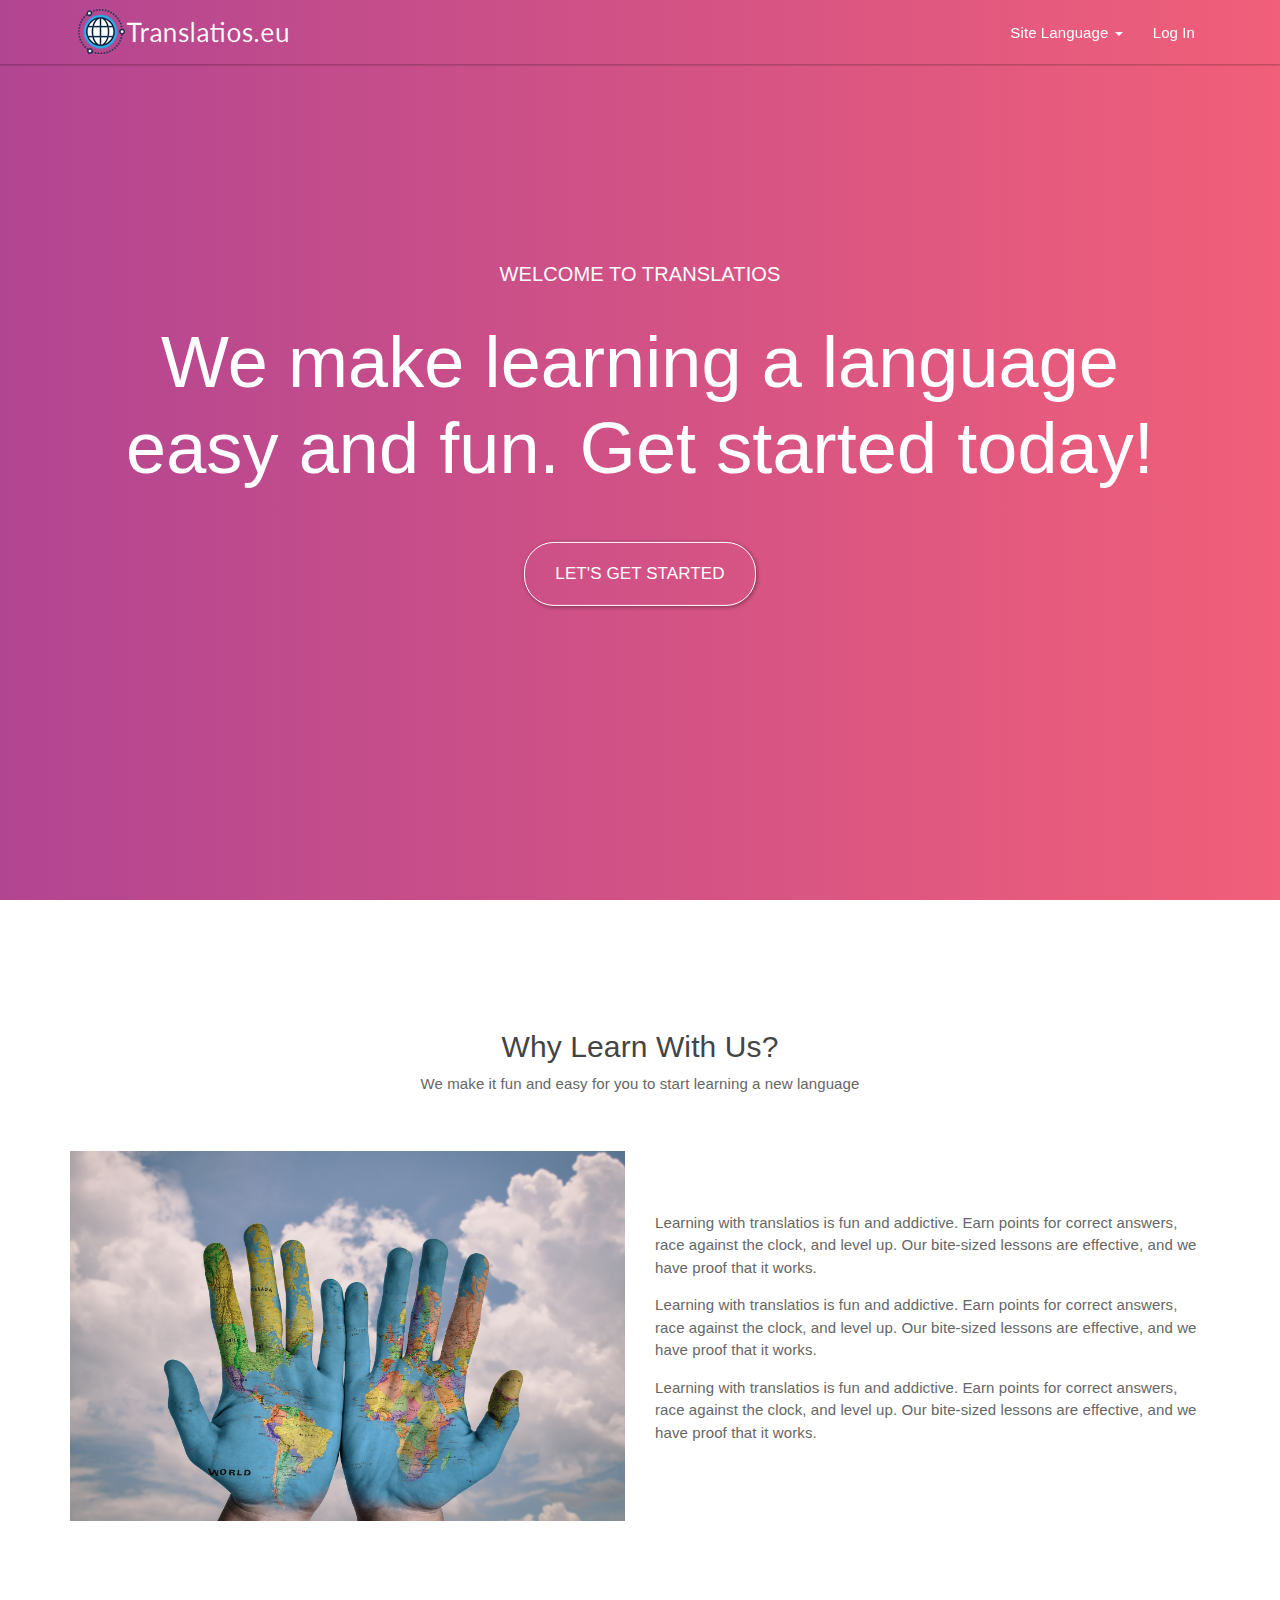
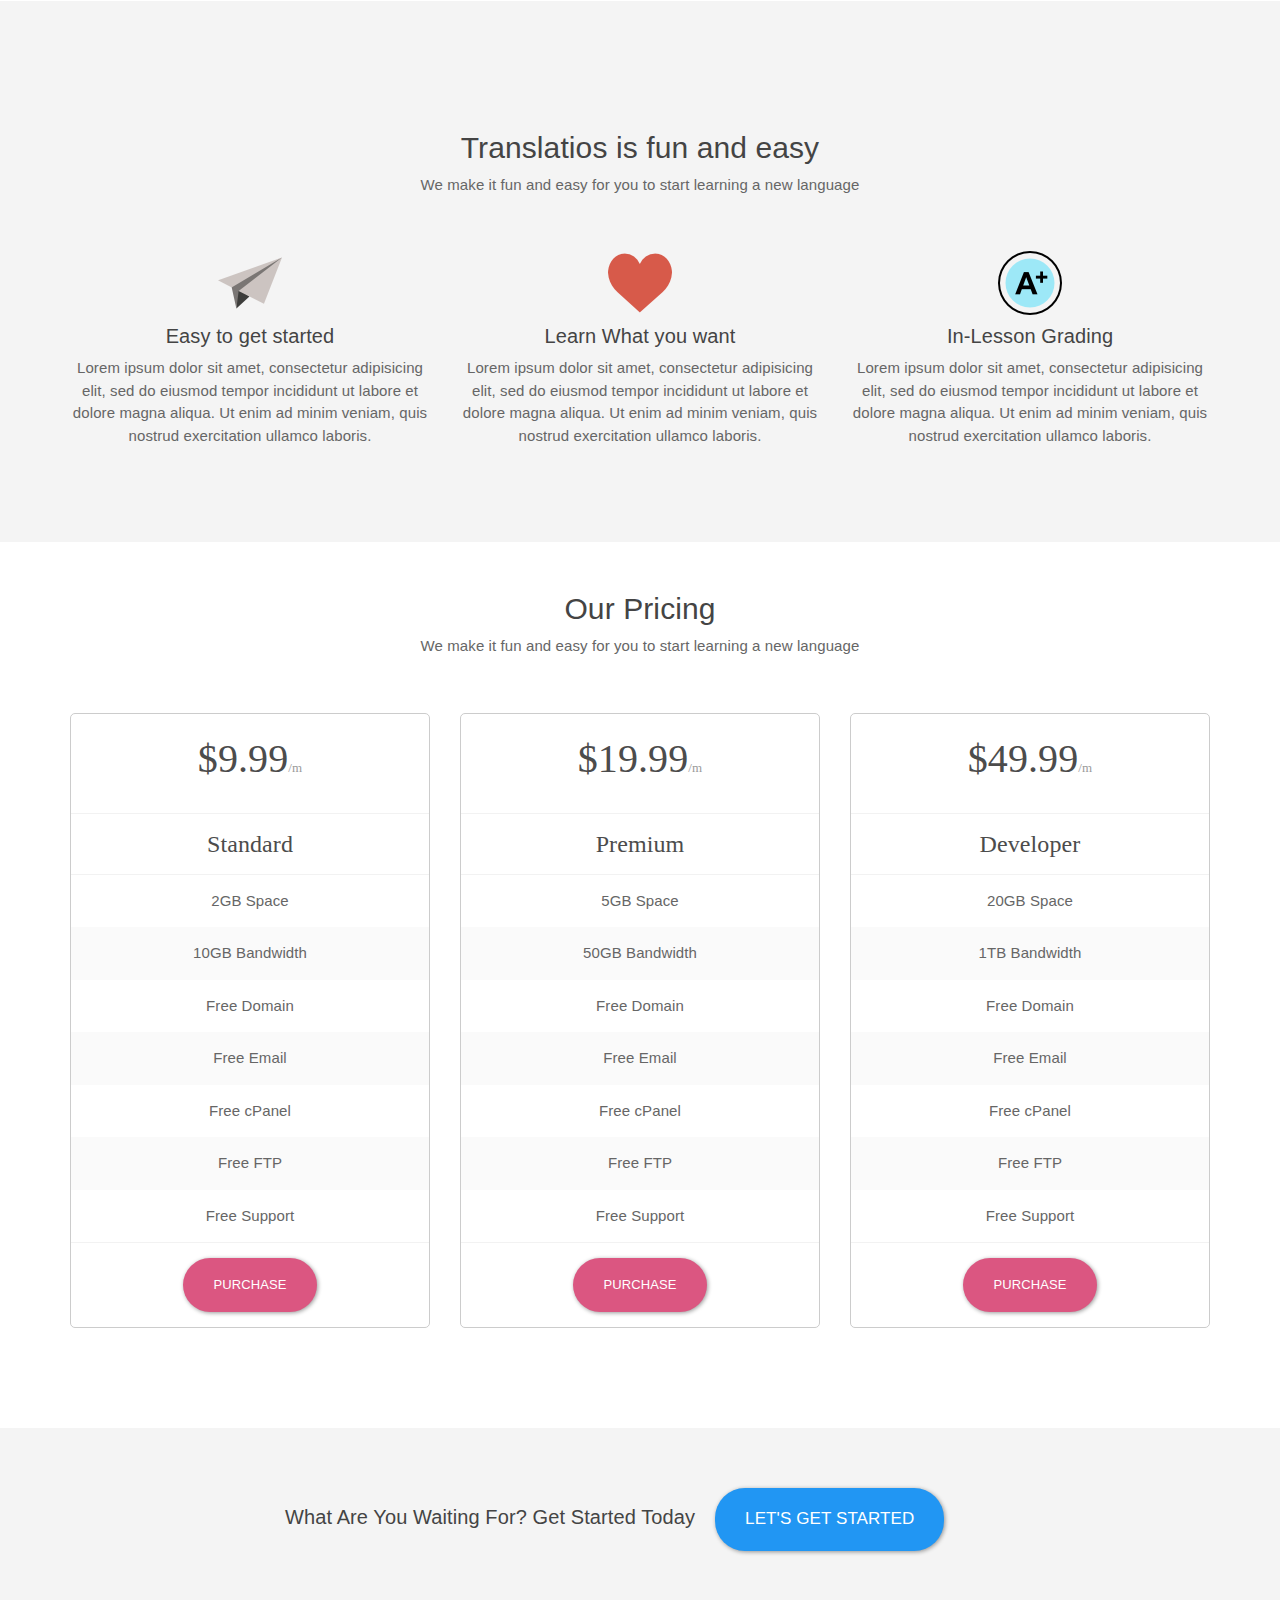
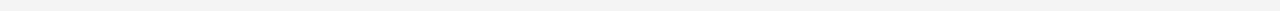
==== index.html @ c290bd88 "Language learning" ====
<!DOCTYPE html>
<html lang="en">
  <head>
    <meta charset="utf-8">
    <meta http-equiv="X-UA-Compatible" content="IE=edge">
    <meta name="viewport" content="width=device-width, initial-scale=1">
    <!-- The above 3 meta tags *must* come first in the head; any other head content must come *after* these tags -->
    <meta name="description" content="plan your sms's. Send when you need. Easy to use">
    <meta name="author" content="site made by yours truly">
    <link rel="icon" href="./favicon.ico/favicon-32x32.png">

    <title>Translatios</title>

    <!-- Bootstrap core CSS -->
    <link href="./bootstrap/css/bootstrap.min.css" rel="stylesheet">


    <!-- Custom styles for this template -->
    <link href="./css/styles.css" rel="stylesheet">
    <link rel="stylesheet" href="https://www.w3schools.com/w3css/4/w3.css">
    <link href="http://code.ionicframework.com/ionicons/2.0.1/css/ionicons.min.css" rel="stylesheet">

    <!-- HTML5 shim and Respond.js for IE8 support of HTML5 elements and media queries -->
    <!--[if lt IE 9]>
      <script src="https://oss.maxcdn.com/html5shiv/3.7.3/html5shiv.min.js"></script>
      <script src="https://oss.maxcdn.com/respond/1.4.2/respond.min.js"></script>
    <![endif]-->
  </head>

  <body>

    <nav class="navbar navbar-default navbar-fixed-top">
      <div class="container">
        <div class="navbar-header">
          <button type="button" class="navbar-toggle collapsed" data-toggle="collapse" data-target="#navbar" aria-expanded="false" aria-controls="navbar">
            <span class="sr-only">Toggle navigation</span>
            <span class="icon-bar"></span>
            <span class="icon-bar"></span>
            <span class="icon-bar"></span>
          </button>
          <a class="navbar-brand" href="#">
            <img src="./img/langhublogo.png">
          </a>
        </div>
        <div id="navbar" class="collapse navbar-collapse pull-right">
          <ul class="nav navbar-nav">
            <li>
                <a class="dropdown-toggle choose-lng" id="dropdownMenu1" data-toggle="dropdown" aria-haspopup="true" aria-expanded="true">
                  Site Language
                  <span class="caret"></span>
                </a>
                <ul class="dropdown-menu" aria-labelledby="dropdownMenu1">
                  <li><a href="#">English</a></li>
                  <li><a href="#">French</a></li>
                  <li><a href="#">Spanish</a></li>
                  <li><a href="#">German</a></li>
                </ul>
            </li>
            <li><a href="#call-to-action" class="smooth">Log In</a></li>
          </ul>
        </div><!--/.nav-collapse -->
      </div>
    </nav>

    <section id="intro">
      <div class="container">
        <div class="row">
            <div class="col-md-12 col-sm-12 col-xs-12 intro-heading text-center">
              <span>Welcome to Translatios</span>
              <h1>We make learning a language <br>easy and fun. Get started today!</h1>
              <a class="btn btn-lg btn-default btn-get-started">Let's Get Started</a>
            </div>
            <div class="col-md-8 col-sm-12 col-xs-12 want-to-learn hidecontent">
              <h2 class="text-center">Please choose a language you want to learn</h2>
              <div class="row-flex">
                  <a href="quiz.html">
                    <div class="card w3-card">
                    <img src="./img/flags/germany.png">
                    <div class="w3-container w3-center">
                      <h4>German</h4>
                      <p>Learn German and speak like germans</p>
                    </div>
                    </div>
                  </a>
                  <a>
                    <div class="card w3-card">
                    <img src="./img/flags/france.png">
                    <div class="w3-container w3-center">
                      <h4>French</h4>
                      <p>Learn French and speak like the french</p>
                    </div>
                    </div>
                  </a>
                  <a>
                    <div class="card w3-card">
                    <img src="./img/flags/spain.png">
                    <div class="w3-container w3-center">
                      <h4>Spanish</h4>
                      <p>Learn Spanish and speak like the spanish</p>
                    </div>
                    </div>
                  </a>
                  <a>
                    <div class="card w3-card">
                    <img src="./img/flags/united-kingdom.png">
                    <div class="w3-container w3-center">
                      <h4>English</h4>
                      <p>Learn English and speak like the english</p>
                    </div>
                    </div>
                  </a>
              </div>
            </div>
        </div>
      </div>
    </section>

    <section id="sec1">
      <div class="container">
        <div class="row">
          <div class="text-center sec-title">
            <h2>Why Learn With Us?</h2>
            <p>We make it fun and easy for you to start learning a new language</p>
          </div>
          <div class="row-flex">
              <div class="col-md-6">
                <img class="img-responsive" src="./img/hands.jpg">
              </div>
              <div class="col-md-6 auto-txt">
                <p>Learning with translatios is fun and addictive. Earn points for correct answers, race against the clock, and level up. Our bite-sized lessons are effective, and we have proof that it works.</p>
                <p>Learning with translatios is fun and addictive. Earn points for correct answers, race against the clock, and level up. Our bite-sized lessons are effective, and we have proof that it works.</p>
                <p>Learning with translatios is fun and addictive. Earn points for correct answers, race against the clock, and level up. Our bite-sized lessons are effective, and we have proof that it works.</p>
              </div>
          </div>  
        </div>
      </div>
    </section>

    <section id="sec2">
      <div class="container">
        <div class="row">
          <div class="text-center sec-title">
            <h2>Translatios is fun and easy</h2>
            <p>We make it fun and easy for you to start learning a new language</p>
          </div>
          <div class="col-md-4 text-center">
            <img src="./img/icons/origami.png">
            <h4>Easy to get started</h4>
            <p>Lorem ipsum dolor sit amet, consectetur adipisicing elit, sed do eiusmod
            tempor incididunt ut labore et dolore magna aliqua. Ut enim ad minim veniam,
            quis nostrud exercitation ullamco laboris.</p>
          </div>
          <div class="col-md-4 text-center">
            <img src="./img/icons/like.png">
            <h4>Learn What you want</h4>
            <p>Lorem ipsum dolor sit amet, consectetur adipisicing elit, sed do eiusmod
            tempor incididunt ut labore et dolore magna aliqua. Ut enim ad minim veniam,
            quis nostrud exercitation ullamco laboris.</p>
          </div>
          <div class="col-md-4 text-center">
            <img src="./img/icons/grades.png">
            <h4>In-Lesson Grading</h4>
            <p>Lorem ipsum dolor sit amet, consectetur adipisicing elit, sed do eiusmod
            tempor incididunt ut labore et dolore magna aliqua. Ut enim ad minim veniam,
            quis nostrud exercitation ullamco laboris.</p>
          </div>
        </div>
      </div>
    </section>

    <section class="pricing" id="pricing">
      <div class="container">
        <div class="row">
          <div class="text-center sec-title">
            <h2>Our Pricing</h2>
            <p>We make it fun and easy for you to start learning a new language</p>
          </div>
          <div class="col-md-4">
            <div class="pricing-table">
              <div class="pricing-header">
                <div class="pt-price">$9.99<small>/m</small></div>
                <div class="pt-name">Standard</div>
              </div>
              <div class="pricing-body">
                <ul>
                  <li><i class="fa fa-check"></i> 2GB Space</li>
                  <li><i class="fa fa-check"></i> 10GB Bandwidth</li>
                  <li><i class="fa fa-check"></i> Free Domain</li>
                  <li><i class="fa fa-times"></i> Free Email</li>
                  <li><i class="fa fa-times"></i> Free cPanel</li>
                  <li><i class="fa fa-times"></i> Free FTP</li>
                  <li><i class="fa fa-times"></i> Free Support</li>
                </ul>
              </div>
              <div class="pricing-footer">
                <a href="#" class="btn btn-default">Purchase</a>
              </div>
            </div>
          </div>
          <div class="col-md-4">
            <div class="pricing-table">
              <div class="pricing-header">
                <div class="pt-price">$19.99<small>/m</small></div>
                <div class="pt-name">Premium</div>
              </div>
              <div class="pricing-body">
                <ul>
                  <li><i class="fa fa-check"></i> 5GB Space</li>
                  <li><i class="fa fa-check"></i> 50GB Bandwidth</li>
                  <li><i class="fa fa-check"></i> Free Domain</li>
                  <li><i class="fa fa-check"></i> Free Email</li>
                  <li><i class="fa fa-times"></i> Free cPanel</li>
                  <li><i class="fa fa-times"></i> Free FTP</li>
                  <li><i class="fa fa-times"></i> Free Support</li>
                </ul>
              </div>
              <div class="pricing-footer">
                <a href="#" class="btn btn-default">Purchase</a>
              </div>
            </div>
          </div>
          <div class="col-md-4">
            <div class="pricing-table featured">
              <div class="pricing-header">
                <div class="pt-price">$49.99<small>/m</small></div>
                <div class="pt-name">Developer</div>
              </div>
              <div class="pricing-body">
                <ul>
                  <li><i class="fa fa-check"></i> 20GB Space</li>
                  <li><i class="fa fa-check"></i> 1TB Bandwidth</li>
                  <li><i class="fa fa-check"></i> Free Domain</li>
                  <li><i class="fa fa-check"></i> Free Email</li>
                  <li><i class="fa fa-check"></i> Free cPanel</li>
                  <li><i class="fa fa-check"></i> Free FTP</li>
                  <li><i class="fa fa-times"></i> Free Support</li>
                </ul>
              </div>
              <div class="pricing-footer">
                <a href="#" class="btn btn-main">Purchase</a>
              </div>
            </div>
          </div>
        </div>
      </div>
    </section>

    <section id="call-to-action">
      <div class="container">
        <div class="row">
          <div class="col-md-8 col-md-offset-2">
            <h4>What Are You Waiting For? Get Started Today</h4>
            <a href="" class="btn btn-lg btn-primary">
              Let's Get Started
            </a>
          </div>
        </div>
      </div>
    </section>


    <!-- Bootstrap core JavaScript
    ================================================== -->
    <!-- Placed at the end of the document so the pages load faster -->
    <script src="https://ajax.googleapis.com/ajax/libs/jquery/1.12.4/jquery.min.js"></script>
    <script src="./bootstrap/js/bootstrap.min.js"></script>
    <script src="./js/css3-animate-it.js"></script>
    <script src="./js/main.js"></script>
  </body>
</html>
---- css/styles.css ----
.sec-title {
  padding: 40px 0;
}
a:hover {
  text-decoration: none;
}
.btn {
  border-radius: 30px;
  padding: 20px 30px;
}
.auto-txt {
  margin: auto;
}
@media (min-width: 768px) {
  .row-flex {
    display: flex;
    justify-content: space-between;
  }
}
.navbar-default {
  background: linear-gradient(to right, #b24592, #f15f79);
  border-color: transparent;
}
.navbar-default .navbar-nav .open a {
  background: transparent;
}
.navbar-default .navbar-nav .open .dropdown-menu li a {
  color: #666666 !important;
  padding: 10px 20px;
}
.navbar-default .navbar-nav .open .dropdown-menu li a:hover {
  background: #ea5c7c;
}
.navbar-default .navbar-nav .open .dropdown-menu li a:focus {
  background: #ea5c7c;
}
.navbar-default .navbar-brand img {
  margin-top: -18px;
}
.navbar-default #navbar .nav li a {
  color: #fff;
}
#intro {
  min-height: 100vh;
  width: 100%;
  background: #4ca1af;
  /* fallback for old browsers */
  background-image: linear-gradient(to right, #b24592, #f15f79), url(../img/hands.jpg);
  background-size: cover;
  background-repeat: no-repeat;
}
#intro .intro-heading {
  position: absolute;
  top: 50%;
  left: 50%;
  transform: translate(-50%, -55%);
}
#intro .intro-heading span {
  text-transform: uppercase;
  color: #fff;
  font-size: 20px;
}
#intro .intro-heading h1 {
  font-size: 4.8em;
  line-height: 1.2;
  font-weight: 300;
  padding: 30px;
  margin: 0;
  color: #fff;
}
#intro .intro-heading .btn-get-started {
  margin-top: 20px;
  background: transparent;
  border: 1px solid #fff;
  color: #fff;
  cursor: pointer;
}
#intro .want-to-learn {
  position: absolute;
  top: 50%;
  left: 50%;
  transform: translate(-50%, -75%);
}
#intro .want-to-learn h2 {
  color: #fff;
  padding: 10px 0 40px 0;
}
#intro .want-to-learn .card {
  background-color: #fff;
  margin: 0 5px;
  text-align: center;
  padding: 10px 0;
  flex-basis: 30%;
  cursor: pointer;
  transition: all .3s ease;
}
#intro .want-to-learn .card:hover {
  transform: translateY(-2px);
}
#sec1 {
  padding: 80px 0;
}
#sec1 .container .row img {
  float: left;
}
#sec2 {
  padding: 80px 0;
  background-color: #f4f4f4;
}
#pricing {
  padding: 0 0 100px 0;
}
#pricing .pricing-table {
  border: 1px solid #ccc;
  border-radius: 5px;
  background-color: #fff;
}
#pricing .pricing-table .pricing-header .pt-price {
  font-family: "Oswald";
  color: #4c4c4c;
  font-size: 40px;
  line-height: 70px;
  font-weight: 400;
  text-align: center;
  padding: 10px 40px;
}
#pricing .pricing-table .pricing-header .pt-price small {
  font-size: 13px;
  color: #9a9a9a;
  font-weight: 300;
}
#pricing .pricing-table .pricing-header .pt-name {
  font-family: "Oswald";
  padding: 10px 40px;
  text-align: center;
  font-weight: 300;
  font-size: 24px;
  line-height: 40px;
  color: #4c4c4c;
  border-top: 1px solid #f2f2f2;
  border-bottom: 1px solid #f2f2f2;
}
#pricing .pricing-table .pricing-body ul {
  margin: 0;
  padding: 0;
  list-style: none;
}
#pricing .pricing-table .pricing-body ul li {
  padding: 15px 25px;
  margin: 0;
  text-align: center;
}
#pricing .pricing-table .pricing-body ul li:nth-child(even) {
  background-color: #fafafa;
}
#pricing .pricing-table .pricing-footer {
  text-align: center;
  padding: 15px 40px;
  border-top: 1px solid #f2f2f2;
}
#pricing .pricing-table .pricing-footer .btn {
  background-color: #db5681;
  color: #fff;
  padding: 15px 30px;
}
#call-to-action {
  padding: 60px 0;
  background-color: #f4f4f4;
}
#call-to-action .col-md-8 h4 {
  float: left;
  margin: 18px 20px;
}
@media (max-width: 425px) {
  #intro .intro-heading h1 {
    font-size: 2.8em;
  }
}
.showcontent {
  -webkit-transition: opacity 0.5s ease-in-out;
  -moz-transition: opacity 0.5s ease-in-out;
  -ms-transition: opacity 0.5s ease-in-out;
  -o-transition: opacity 0.5s ease-in-out;
  opacity: 1;
  -webkit-transition-delay: .5s;
  /* Safari */
  transition-delay: .5s;
}
.hidecontent {
  -webkit-transition: opacity 0.5s ease-in-out;
  -moz-transition: opacity 0.5s ease-in-out;
  -ms-transition: opacity 0.5s ease-in-out;
  -o-transition: opacity 0.5s ease-in-out;
  opacity: 0;
}
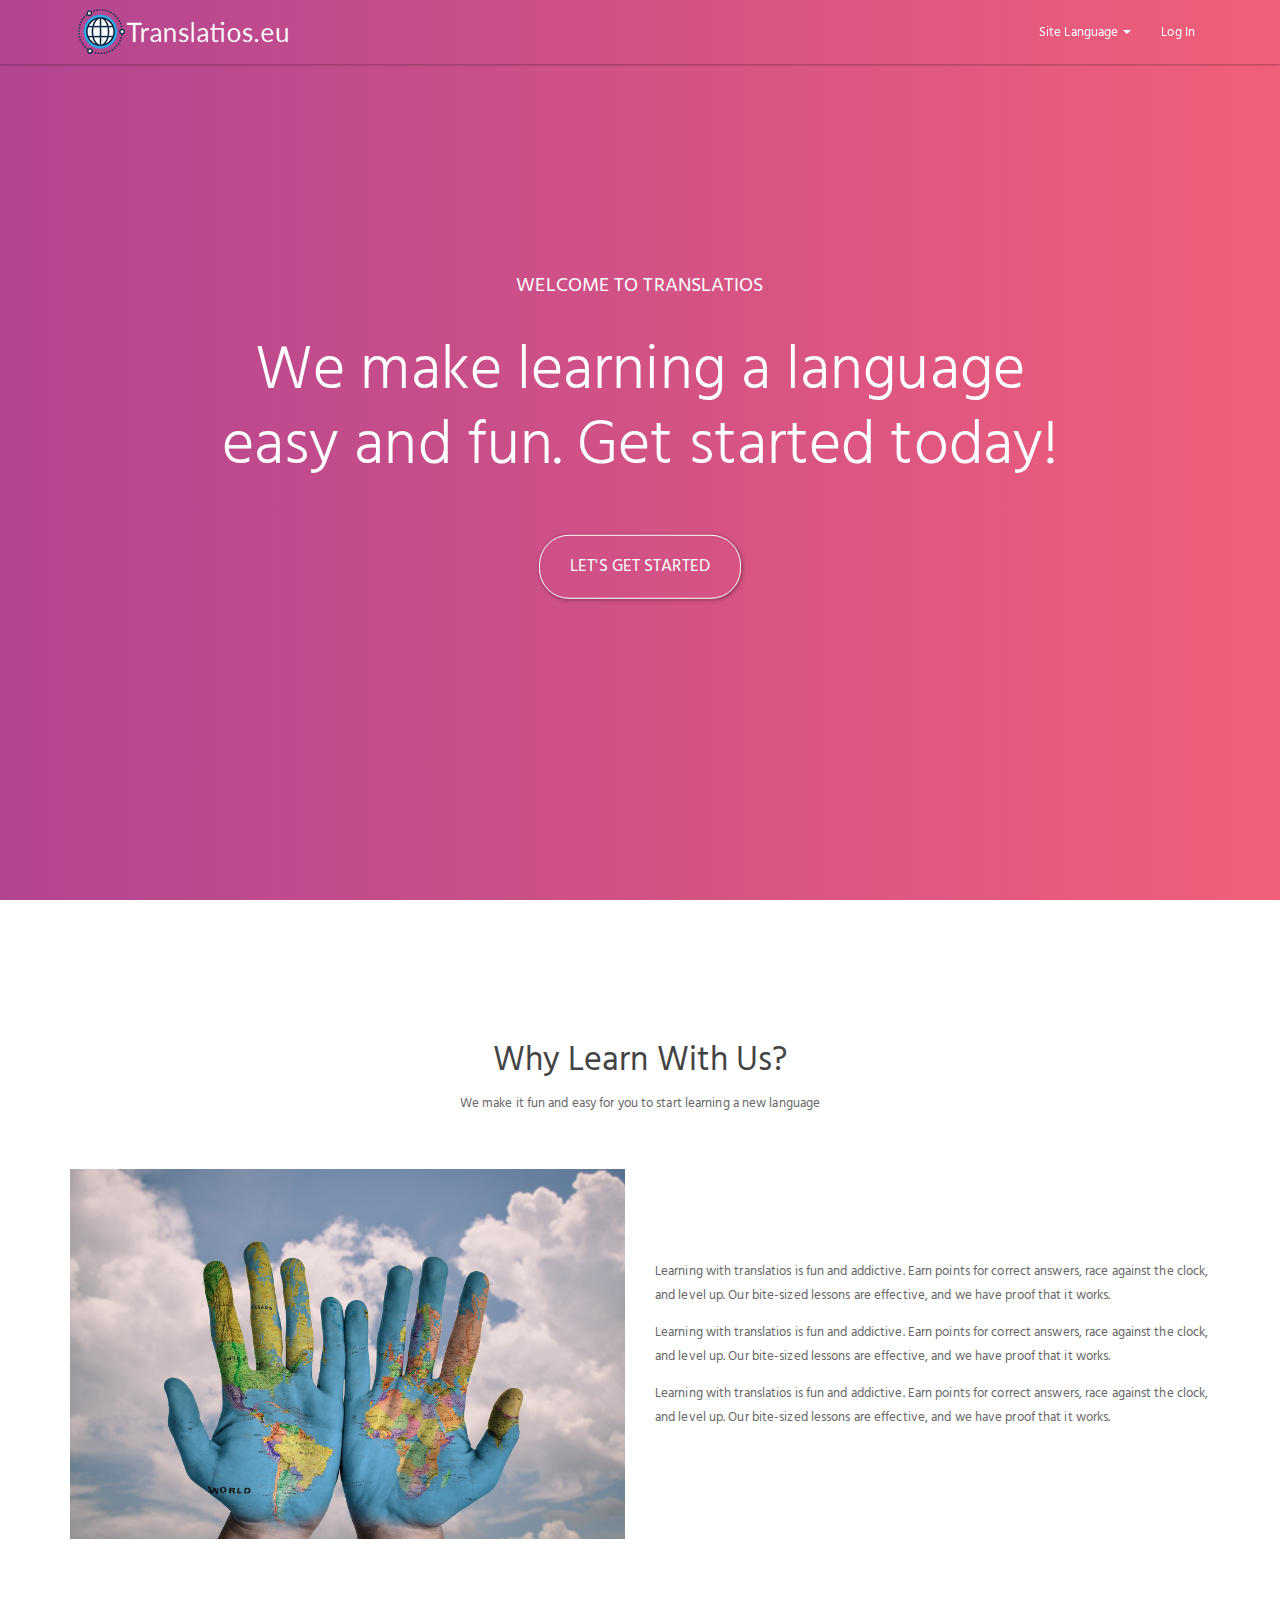
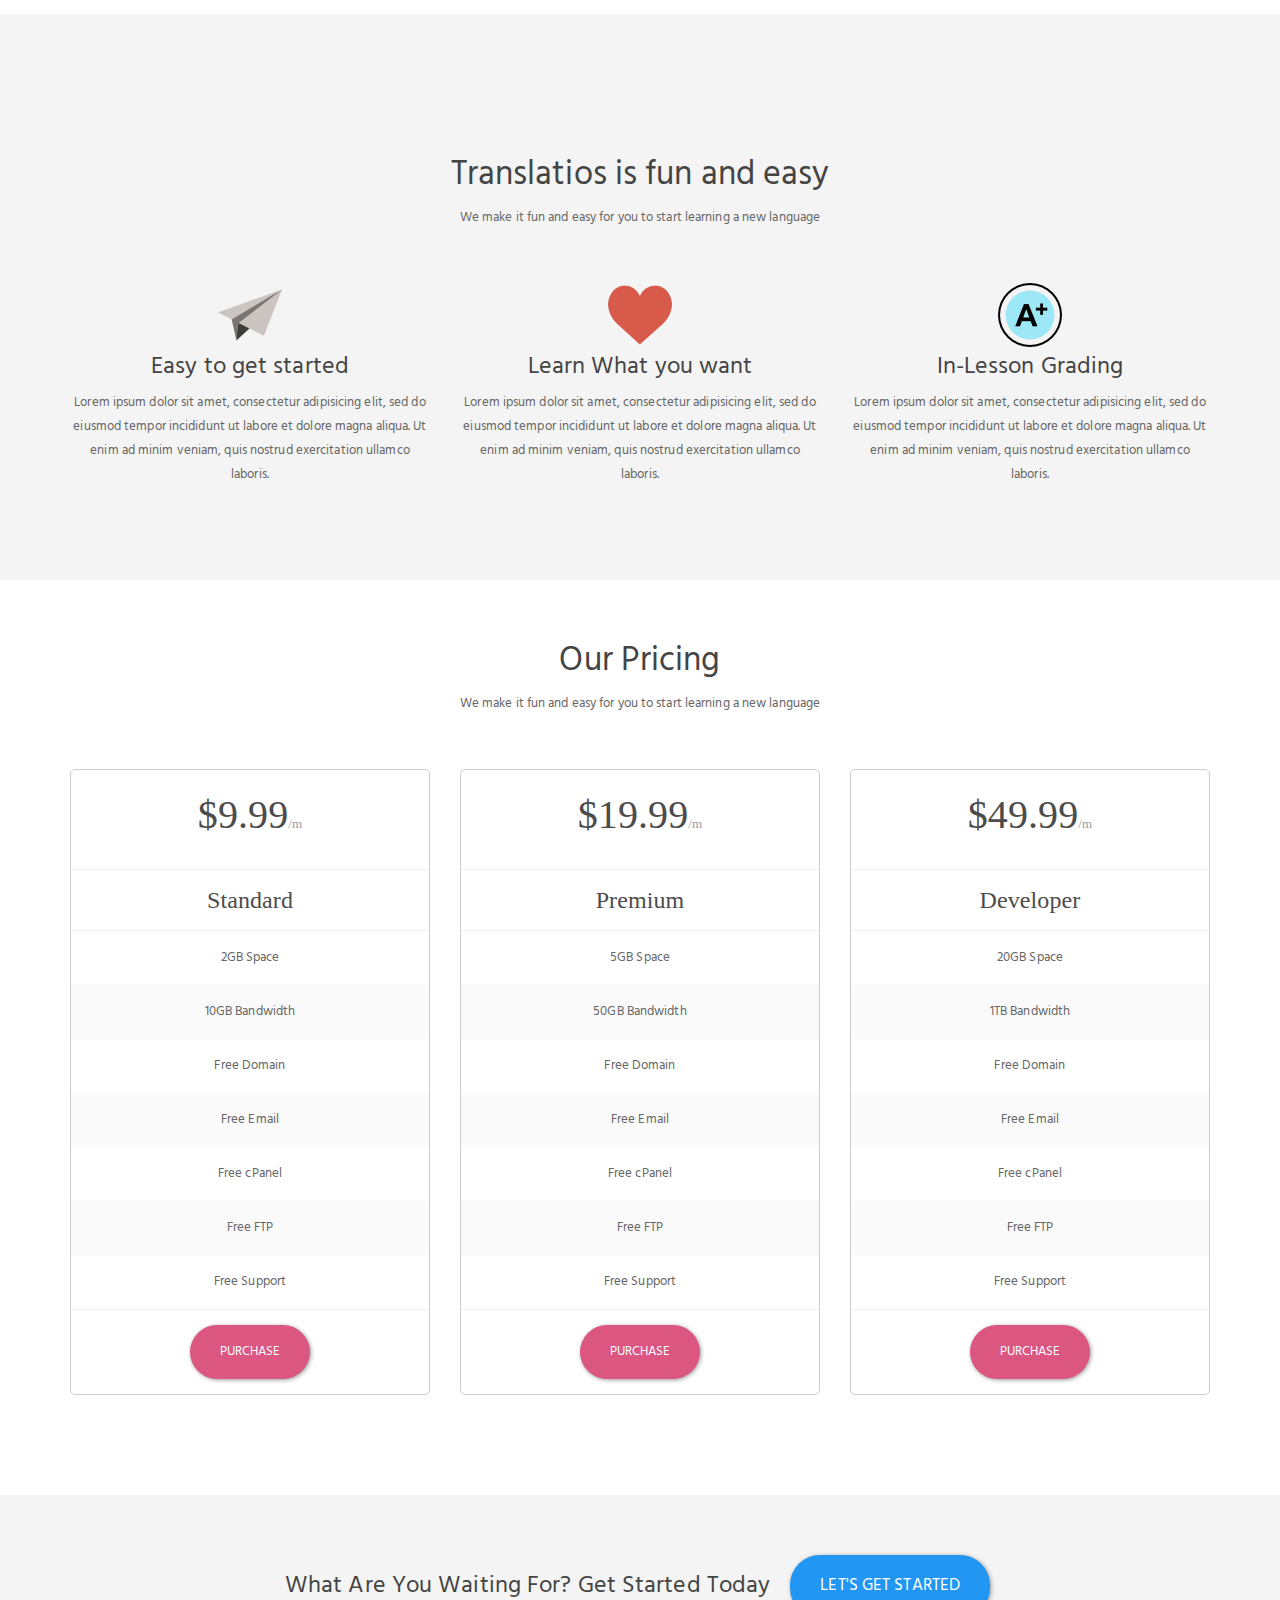
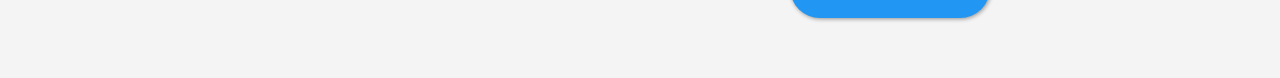
==== commit 247f2bcf: "init" ====
--- a/index.html
+++ b/index.html
@@ -18,7 +18,7 @@
 
     <!-- Custom styles for this template -->
     <link href="./css/styles.css" rel="stylesheet">
-    <link rel="stylesheet" href="https://www.w3schools.com/w3css/4/w3.css">
+    <link rel="stylesheet" href="./css/w3.css">
     <link href="http://code.ionicframework.com/ionicons/2.0.1/css/ionicons.min.css" rel="stylesheet">
 
     <!-- HTML5 shim and Respond.js for IE8 support of HTML5 elements and media queries -->
@@ -120,7 +120,7 @@
       <div class="container">
         <div class="row">
           <div class="text-center sec-title">
-            <h2>Why Learn With Us?</h2>
+            <h3>Why Learn With Us?</h3>
             <p>We make it fun and easy for you to start learning a new language</p>
           </div>
           <div class="row-flex">
@@ -141,7 +141,7 @@
       <div class="container">
         <div class="row">
           <div class="text-center sec-title">
-            <h2>Translatios is fun and easy</h2>
+            <h3>Translatios is fun and easy</h3>
             <p>We make it fun and easy for you to start learning a new language</p>
           </div>
           <div class="col-md-4 text-center">
@@ -173,7 +173,7 @@
       <div class="container">
         <div class="row">
           <div class="text-center sec-title">
-            <h2>Our Pricing</h2>
+            <h3>Our Pricing</h3>
             <p>We make it fun and easy for you to start learning a new language</p>
           </div>
           <div class="col-md-4">
--- a/css/styles.css
+++ b/css/styles.css
@@ -1,3 +1,4 @@
+@import url('https://fonts.googleapis.com/css?family=Hind');
 .sec-title {
   padding: 40px 0;
 }
@@ -17,6 +18,10 @@
     justify-content: space-between;
   }
 }
+body,
+p {
+  font-family: 'Hind', sans-serif !important;
+}
 .navbar-default {
   background: linear-gradient(to right, #b24592, #f15f79);
   border-color: transparent;
@@ -29,10 +34,10 @@
   padding: 10px 20px;
 }
 .navbar-default .navbar-nav .open .dropdown-menu li a:hover {
-  background: #ea5c7c;
+  background-color: #ea5c7c;
 }
 .navbar-default .navbar-nav .open .dropdown-menu li a:focus {
-  background: #ea5c7c;
+  background-color: #ea5c7c;
 }
 .navbar-default .navbar-brand img {
   margin-top: -18px;
